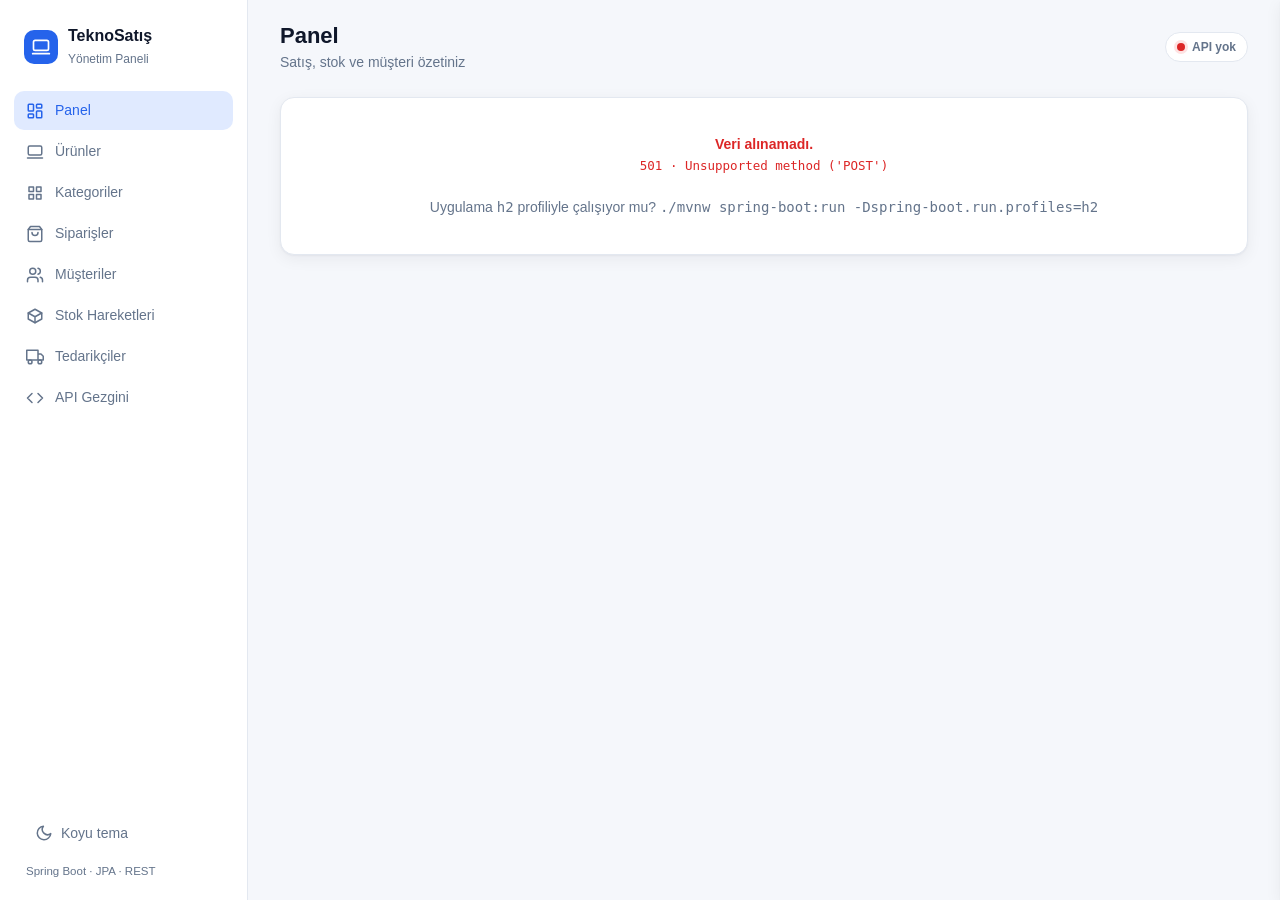
==== src/main/resources/static/index.html @ 3eceda0e "Add web dashboard and demo seed data for the H2 profile - Static single-page dashboard (src/main/res" ====
<!doctype html>
<html lang="tr">
<head>
  <meta charset="utf-8">
  <meta name="viewport" content="width=device-width, initial-scale=1">
  <title>TeknoSatış Yönetim Paneli</title>
  <link rel="icon" href="data:image/svg+xml,%3Csvg xmlns='http://www.w3.org/2000/svg' viewBox='0 0 24 24' fill='none' stroke='%232563eb' stroke-width='2' stroke-linecap='round' stroke-linejoin='round'%3E%3Crect x='3' y='4' width='18' height='12' rx='2'/%3E%3Cpath d='M2 20h20'/%3E%3C/svg%3E">
  <link rel="stylesheet" href="css/app.css">
</head>
<body>
  <div class="layout">
    <aside class="sidebar" id="sidebar">
      <div class="brand">
        <svg viewBox="0 0 24 24" aria-hidden="true"><rect x="3" y="4" width="18" height="12" rx="2"/><path d="M2 20h20"/></svg>
        <div>
          <strong>TeknoSatış</strong>
          <span>Yönetim Paneli</span>
        </div>
      </div>
      <nav id="nav">
        <a href="#/panel" data-route="panel"><svg viewBox="0 0 24 24"><rect x="3" y="3" width="7" height="9" rx="1"/><rect x="14" y="3" width="7" height="5" rx="1"/><rect x="14" y="12" width="7" height="9" rx="1"/><rect x="3" y="16" width="7" height="5" rx="1"/></svg>Panel</a>
        <a href="#/urunler" data-route="urunler"><svg viewBox="0 0 24 24"><rect x="3" y="4" width="18" height="12" rx="2"/><path d="M2 20h20"/></svg>Ürünler</a>
        <a href="#/kategoriler" data-route="kategoriler"><svg viewBox="0 0 24 24"><path d="M4 4h6v6H4zM14 4h6v6h-6zM4 14h6v6H4zM14 14h6v6h-6z"/></svg>Kategoriler</a>
        <a href="#/siparisler" data-route="siparisler"><svg viewBox="0 0 24 24"><path d="M6 2 3 6v14a2 2 0 0 0 2 2h14a2 2 0 0 0 2-2V6l-3-4z"/><path d="M3 6h18M16 10a4 4 0 0 1-8 0"/></svg>Siparişler</a>
        <a href="#/musteriler" data-route="musteriler"><svg viewBox="0 0 24 24"><circle cx="9" cy="7" r="4"/><path d="M2 21v-2a4 4 0 0 1 4-4h6a4 4 0 0 1 4 4v2M16 3.1a4 4 0 0 1 0 7.8M22 21v-2a4 4 0 0 0-3-3.9"/></svg>Müşteriler</a>
        <a href="#/stok" data-route="stok"><svg viewBox="0 0 24 24"><path d="M21 8 12 3 3 8v8l9 5 9-5z"/><path d="m3 8 9 5 9-5M12 13v8"/></svg>Stok Hareketleri</a>
        <a href="#/tedarikciler" data-route="tedarikciler"><svg viewBox="0 0 24 24"><path d="M1 3h15v13H1zM16 8h4l3 3v5h-7z"/><circle cx="5.5" cy="18.5" r="2.5"/><circle cx="18.5" cy="18.5" r="2.5"/></svg>Tedarikçiler</a>
        <a href="#/api" data-route="api"><svg viewBox="0 0 24 24"><path d="m16 18 6-6-6-6M8 6l-6 6 6 6"/></svg>API Gezgini</a>
      </nav>
      <div class="sidebar-foot">
        <button class="ghost" id="themeToggle" type="button" aria-label="Tema değiştir">
          <svg viewBox="0 0 24 24"><path d="M21 12.8A9 9 0 1 1 11.2 3a7 7 0 0 0 9.8 9.8z"/></svg>
          <span>Koyu tema</span>
        </button>
        <small>Spring Boot · JPA · REST</small>
      </div>
    </aside>

    <div class="main">
      <header class="topbar">
        <button class="ghost icon menu-btn" id="menuBtn" type="button" aria-label="Menüyü aç">
          <svg viewBox="0 0 24 24"><path d="M3 6h18M3 12h18M3 18h18"/></svg>
        </button>
        <div>
          <h1 id="pageTitle">Panel</h1>
          <p id="pageSubtitle" class="muted"></p>
        </div>
        <span class="status" id="apiStatus"><span class="dot"></span>API</span>
      </header>
      <main id="view" class="view" aria-live="polite"></main>
    </div>
  </div>

  <div class="drawer-backdrop" id="drawerBackdrop" hidden></div>
  <aside class="drawer" id="drawer" aria-hidden="true">
    <div class="drawer-head">
      <h2 id="drawerTitle"></h2>
      <button class="ghost icon" id="drawerClose" type="button" aria-label="Kapat">
        <svg viewBox="0 0 24 24"><path d="M18 6 6 18M6 6l12 12"/></svg>
      </button>
    </div>
    <div class="drawer-body" id="drawerBody"></div>
  </aside>

  <script src="js/app.js"></script>
</body>
</html>
---- src/main/resources/static/css/app.css ----
:root {
  --bg: #f5f7fb;
  --surface: #ffffff;
  --surface-2: #f0f3f9;
  --border: #e3e8f0;
  --text: #0f172a;
  --muted: #64748b;
  --primary: #2563eb;
  --primary-soft: #e0eaff;
  --success: #16a34a;
  --success-soft: #dcfce7;
  --warning: #b45309;
  --warning-soft: #fef3c7;
  --danger: #dc2626;
  --danger-soft: #fee2e2;
  --shadow: 0 1px 2px rgba(15, 23, 42, .04), 0 4px 16px rgba(15, 23, 42, .06);
  --radius: 14px;
  color-scheme: light;
}

:root[data-theme="dark"] {
  --bg: #0b1120;
  --surface: #111a2e;
  --surface-2: #17223a;
  --border: #233150;
  --text: #e5ecf6;
  --muted: #8a9bb8;
  --primary: #60a5fa;
  --primary-soft: #1b2b4d;
  --success: #4ade80;
  --success-soft: #12301f;
  --warning: #fbbf24;
  --warning-soft: #3a2a0b;
  --danger: #f87171;
  --danger-soft: #3b1515;
  --shadow: 0 1px 2px rgba(0, 0, 0, .3), 0 6px 20px rgba(0, 0, 0, .25);
  color-scheme: dark;
}

* { box-sizing: border-box; }

body {
  margin: 0;
  font-family: "Inter", -apple-system, "Segoe UI", Roboto, "Helvetica Neue", Arial, sans-serif;
  background: var(--bg);
  color: var(--text);
  font-size: 14px;
  line-height: 1.5;
  -webkit-font-smoothing: antialiased;
}

svg { width: 18px; height: 18px; fill: none; stroke: currentColor; stroke-width: 2; stroke-linecap: round; stroke-linejoin: round; flex-shrink: 0; }
a { color: var(--primary); text-decoration: none; }
h1, h2, h3 { margin: 0; line-height: 1.25; }
.muted { color: var(--muted); }
.mono { font-family: "SF Mono", Menlo, Consolas, monospace; font-size: 12.5px; }
.num { font-variant-numeric: tabular-nums; }
.right { text-align: right; }

/* ---------- Layout ---------- */
.layout { display: grid; grid-template-columns: 248px 1fr; min-height: 100vh; }

.sidebar {
  position: sticky; top: 0; height: 100vh;
  display: flex; flex-direction: column;
  background: var(--surface); border-right: 1px solid var(--border);
  padding: 20px 14px;
}
.brand { display: flex; align-items: center; gap: 10px; padding: 4px 10px 22px; }
.brand svg { width: 34px; height: 34px; padding: 7px; border-radius: 10px; background: var(--primary); color: #fff; stroke: #fff; }
.brand strong { display: block; font-size: 16px; }
.brand span { font-size: 12px; color: var(--muted); }

nav { display: flex; flex-direction: column; gap: 2px; }
nav a {
  display: flex; align-items: center; gap: 11px;
  padding: 9px 12px; border-radius: 10px;
  color: var(--muted); font-weight: 500;
  transition: background .15s, color .15s;
}
nav a:hover { background: var(--surface-2); color: var(--text); }
nav a.active { background: var(--primary-soft); color: var(--primary); }

.sidebar-foot { margin-top: auto; display: flex; flex-direction: column; gap: 10px; padding: 0 6px; }
.sidebar-foot small { color: var(--muted); padding: 0 6px; font-size: 11.5px; }

.main { min-width: 0; display: flex; flex-direction: column; }
.topbar {
  display: flex; align-items: center; gap: 14px;
  padding: 22px 32px 6px;
}
.topbar h1 { font-size: 22px; }
.topbar p { margin: 2px 0 0; }
.menu-btn { display: none; }
.status {
  margin-left: auto; display: inline-flex; align-items: center; gap: 7px;
  padding: 5px 11px; border-radius: 999px; font-size: 12px; font-weight: 600;
  background: var(--surface); border: 1px solid var(--border); color: var(--muted);
  white-space: nowrap; flex-shrink: 0;
}
.status .dot { width: 8px; height: 8px; border-radius: 50%; background: var(--muted); }
.status.ok .dot { background: var(--success); box-shadow: 0 0 0 3px var(--success-soft); }
.status.err .dot { background: var(--danger); box-shadow: 0 0 0 3px var(--danger-soft); }

.view { padding: 18px 32px 40px; display: flex; flex-direction: column; gap: 18px; }

/* ---------- Components ---------- */
.card {
  background: var(--surface); border: 1px solid var(--border);
  border-radius: var(--radius); box-shadow: var(--shadow);
}
.card-head { display: flex; align-items: center; justify-content: space-between; gap: 12px; padding: 16px 18px 0; }
.card-head h2 { font-size: 15px; }
.card-body { padding: 16px 18px 18px; }

.grid { display: grid; gap: 18px; }
.grid.kpis { grid-template-columns: repeat(4, minmax(0, 1fr)); }
.grid.two { grid-template-columns: 3fr 2fr; }
.grid.cards { grid-template-columns: repeat(auto-fill, minmax(240px, 1fr)); }

.kpi { padding: 18px; display: flex; flex-direction: column; gap: 8px; }
.kpi-top { display: flex; align-items: center; justify-content: space-between; color: var(--muted); font-weight: 500; }
.kpi-top svg { width: 34px; height: 34px; padding: 8px; border-radius: 10px; background: var(--primary-soft); color: var(--primary); }
.kpi strong { font-size: 24px; letter-spacing: -.02em; }
.kpi small { color: var(--muted); }

button, .btn {
  font: inherit; cursor: pointer; border: 1px solid var(--border);
  background: var(--surface); color: var(--text);
  padding: 8px 14px; border-radius: 10px; font-weight: 500;
  display: inline-flex; align-items: center; gap: 8px;
  transition: background .15s, border-color .15s;
}
button:hover { background: var(--surface-2); }
button.primary { background: var(--primary); border-color: var(--primary); color: #fff; }
button.primary:hover { filter: brightness(1.08); }
:root[data-theme="dark"] button.primary,
:root[data-theme="dark"] .brand svg { color: #0b1120; stroke: #0b1120; }
button.ghost { border-color: transparent; background: transparent; color: var(--muted); }
button.ghost:hover { background: var(--surface-2); color: var(--text); }
button.icon { padding: 7px; }
button:disabled { opacity: .45; cursor: not-allowed; }

input, select, textarea {
  font: inherit; color: var(--text); background: var(--surface);
  border: 1px solid var(--border); border-radius: 10px; padding: 8px 12px;
  min-width: 0;
}
input:focus, select:focus, textarea:focus { outline: 2px solid var(--primary-soft); border-color: var(--primary); }
textarea { width: 100%; min-height: 150px; resize: vertical; font-family: "SF Mono", Menlo, Consolas, monospace; font-size: 12.5px; }

.toolbar { display: flex; flex-wrap: wrap; gap: 10px; align-items: end; }
.field { display: flex; flex-direction: column; gap: 5px; }
.field label { font-size: 12px; font-weight: 600; color: var(--muted); }
.field.grow { flex: 1 1 220px; }
.field input[type="number"] { width: 130px; }

.search { position: relative; }
.search svg { position: absolute; left: 11px; top: 50%; transform: translateY(-50%); color: var(--muted); width: 16px; height: 16px; }
.search input { padding-left: 34px; width: 100%; }

/* ---------- Tables ---------- */
.table-wrap { overflow-x: auto; }
table { width: 100%; border-collapse: collapse; }
th {
  text-align: left; font-size: 12px; font-weight: 600; color: var(--muted);
  text-transform: uppercase; letter-spacing: .04em;
  padding: 10px 18px; border-bottom: 1px solid var(--border); white-space: nowrap;
}
th.sortable { cursor: pointer; user-select: none; }
th.sortable:hover { color: var(--text); }
th .arrow { opacity: .8; margin-left: 4px; }
td { padding: 12px 18px; border-bottom: 1px solid var(--border); vertical-align: middle; }
tr:last-child td { border-bottom: 0; }
tbody tr.clickable { cursor: pointer; }
tbody tr:hover td { background: var(--surface-2); }
.cell-title { font-weight: 600; }
.cell-sub { color: var(--muted); font-size: 12.5px; }

.badge {
  display: inline-flex; align-items: center; gap: 5px;
  padding: 2px 9px; border-radius: 999px; font-size: 12px; font-weight: 600;
  background: var(--surface-2); color: var(--muted); white-space: nowrap;
}
.badge.blue { background: var(--primary-soft); color: var(--primary); }
.badge.green { background: var(--success-soft); color: var(--success); }
.badge.amber { background: var(--warning-soft); color: var(--warning); }
.badge.red { background: var(--danger-soft); color: var(--danger); }

.avatar {
  width: 34px; height: 34px; border-radius: 50%;
  display: inline-grid; place-items: center; font-weight: 700; font-size: 13px;
  background: var(--primary-soft); color: var(--primary); flex-shrink: 0;
}
.person { display: flex; align-items: center; gap: 10px; }

.pager { display: flex; align-items: center; justify-content: space-between; gap: 10px; padding: 12px 18px; border-top: 1px solid var(--border); }
.pager div { display: flex; gap: 8px; }

/* ---------- Bars / lists ---------- */
.bars { display: flex; flex-direction: column; gap: 14px; }
.bar-row { display: grid; grid-template-columns: 130px 1fr auto; align-items: center; gap: 12px; }
.bar-row span:first-child { font-weight: 500; white-space: nowrap; overflow: hidden; text-overflow: ellipsis; }
.bar-track { height: 10px; border-radius: 999px; background: var(--surface-2); overflow: hidden; }
.bar-fill { height: 100%; border-radius: 999px; background: var(--primary); transition: width .6s ease; }

.list { display: flex; flex-direction: column; }
.list-item { display: flex; align-items: center; gap: 12px; padding: 11px 0; border-bottom: 1px solid var(--border); }
.list-item:last-child { border-bottom: 0; }
.list-item .grow { flex: 1; min-width: 0; }

.cat-card { padding: 18px; display: flex; flex-direction: column; gap: 12px; }
.cat-card .top { display: flex; justify-content: space-between; align-items: start; gap: 10px; }
.cat-card h3 { font-size: 16px; }
.cat-stats { display: flex; gap: 18px; }
.cat-stats div { display: flex; flex-direction: column; }
.cat-stats strong { font-size: 18px; }
.cat-stats small { color: var(--muted); font-size: 12px; }

.code-block {
  margin: 0; padding: 12px 14px; border-radius: 10px;
  background: var(--surface-2); border: 1px solid var(--border);
  font-family: "SF Mono", Menlo, Consolas, monospace; font-size: 12px;
  white-space: pre-wrap; word-break: break-word; max-height: 420px; overflow: auto;
}
details summary { cursor: pointer; color: var(--muted); font-weight: 500; }
details[open] summary { margin-bottom: 10px; }

.empty, .loading, .error-box { padding: 36px 18px; text-align: center; color: var(--muted); }
.error-box { color: var(--danger); }
.skeleton { height: 14px; border-radius: 6px; background: linear-gradient(90deg, var(--surface-2), var(--border), var(--surface-2)); background-size: 200% 100%; animation: shimmer 1.2s infinite; }
@keyframes shimmer { to { background-position: -200% 0; } }

/* ---------- Drawer ---------- */
.drawer-backdrop { position: fixed; inset: 0; background: rgba(15, 23, 42, .45); z-index: 40; }
.drawer {
  position: fixed; top: 0; right: 0; height: 100vh; width: min(460px, 100vw);
  background: var(--surface); border-left: 1px solid var(--border); box-shadow: var(--shadow);
  transform: translateX(100%); transition: transform .25s ease; z-index: 50;
  display: flex; flex-direction: column;
}
.drawer.open { transform: none; }
.drawer-head { display: flex; align-items: center; justify-content: space-between; padding: 18px 20px; border-bottom: 1px solid var(--border); }
.drawer-head h2 { font-size: 17px; }
.drawer-body { padding: 18px 20px; overflow-y: auto; display: flex; flex-direction: column; gap: 18px; }
.kv { display: grid; grid-template-columns: 120px 1fr; gap: 8px 12px; }
.kv dt { color: var(--muted); }
.kv dd { margin: 0; font-weight: 500; }
.section-title { font-size: 12px; font-weight: 700; text-transform: uppercase; letter-spacing: .05em; color: var(--muted); margin-bottom: 8px; }
.total-row { display: flex; justify-content: space-between; padding-top: 12px; border-top: 1px dashed var(--border); font-weight: 700; font-size: 15px; }

/* ---------- Responsive ---------- */
@media (max-width: 1100px) {
  .grid.kpis { grid-template-columns: repeat(2, minmax(0, 1fr)); }
  .grid.two { grid-template-columns: 1fr; }
}
@media (max-width: 820px) {
  .layout { grid-template-columns: 1fr; }
  .sidebar {
    position: fixed; z-index: 30; width: 260px; left: 0; top: 0;
    transform: translateX(-100%); transition: transform .25s ease; box-shadow: var(--shadow);
  }
  .sidebar.open { transform: none; }
  .menu-btn { display: inline-flex; }
  .topbar { padding: 16px 16px 4px; }
  .view { padding: 14px 16px 32px; }
  th, td { padding: 10px 12px; }
  .bar-row { grid-template-columns: 96px 1fr auto; }
  .field input[type="number"] { width: 100%; }
  .toolbar .field { flex: 1 1 140px; }
}
@media (max-width: 520px) {
  .grid.kpis { grid-template-columns: 1fr; }
  .hide-sm { display: none; }
}
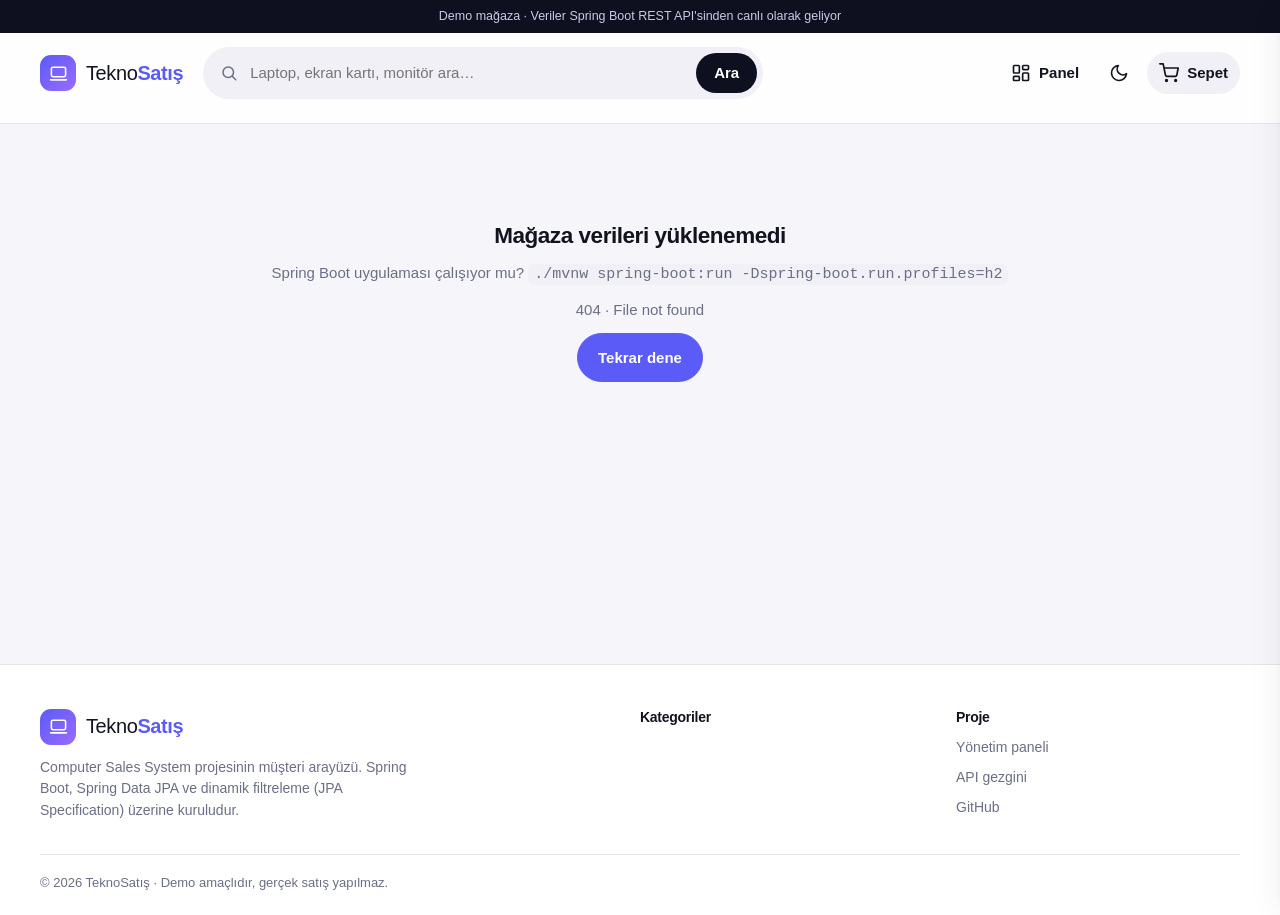
==== commit b3e2b01f: "Add customer storefront and move admin dashboard to /panel.html - Storefront at / : hero with featur" ====
--- a/src/main/resources/static/index.html
+++ b/src/main/resources/static/index.html
@@ -3,65 +3,90 @@
 <head>
   <meta charset="utf-8">
   <meta name="viewport" content="width=device-width, initial-scale=1">
-  <title>TeknoSatış Yönetim Paneli</title>
-  <link rel="icon" href="data:image/svg+xml,%3Csvg xmlns='http://www.w3.org/2000/svg' viewBox='0 0 24 24' fill='none' stroke='%232563eb' stroke-width='2' stroke-linecap='round' stroke-linejoin='round'%3E%3Crect x='3' y='4' width='18' height='12' rx='2'/%3E%3Cpath d='M2 20h20'/%3E%3C/svg%3E">
-  <link rel="stylesheet" href="css/app.css">
+  <title>TeknoSatış · Bilgisayar ve Donanım Mağazası</title>
+  <meta name="description" content="Laptop, masaüstü, monitör ve bileşenlerde güncel modeller.">
+  <link rel="icon" href="data:image/svg+xml,%3Csvg xmlns='http://www.w3.org/2000/svg' viewBox='0 0 24 24' fill='none' stroke='%235b5bf7' stroke-width='2' stroke-linecap='round' stroke-linejoin='round'%3E%3Crect x='3' y='4' width='18' height='12' rx='2'/%3E%3Cpath d='M2 20h20'/%3E%3C/svg%3E">
+  <link rel="stylesheet" href="css/store.css">
 </head>
 <body>
-  <div class="layout">
-    <aside class="sidebar" id="sidebar">
-      <div class="brand">
-        <svg viewBox="0 0 24 24" aria-hidden="true"><rect x="3" y="4" width="18" height="12" rx="2"/><path d="M2 20h20"/></svg>
-        <div>
-          <strong>TeknoSatış</strong>
-          <span>Yönetim Paneli</span>
-        </div>
-      </div>
-      <nav id="nav">
-        <a href="#/panel" data-route="panel"><svg viewBox="0 0 24 24"><rect x="3" y="3" width="7" height="9" rx="1"/><rect x="14" y="3" width="7" height="5" rx="1"/><rect x="14" y="12" width="7" height="9" rx="1"/><rect x="3" y="16" width="7" height="5" rx="1"/></svg>Panel</a>
-        <a href="#/urunler" data-route="urunler"><svg viewBox="0 0 24 24"><rect x="3" y="4" width="18" height="12" rx="2"/><path d="M2 20h20"/></svg>Ürünler</a>
-        <a href="#/kategoriler" data-route="kategoriler"><svg viewBox="0 0 24 24"><path d="M4 4h6v6H4zM14 4h6v6h-6zM4 14h6v6H4zM14 14h6v6h-6z"/></svg>Kategoriler</a>
-        <a href="#/siparisler" data-route="siparisler"><svg viewBox="0 0 24 24"><path d="M6 2 3 6v14a2 2 0 0 0 2 2h14a2 2 0 0 0 2-2V6l-3-4z"/><path d="M3 6h18M16 10a4 4 0 0 1-8 0"/></svg>Siparişler</a>
-        <a href="#/musteriler" data-route="musteriler"><svg viewBox="0 0 24 24"><circle cx="9" cy="7" r="4"/><path d="M2 21v-2a4 4 0 0 1 4-4h6a4 4 0 0 1 4 4v2M16 3.1a4 4 0 0 1 0 7.8M22 21v-2a4 4 0 0 0-3-3.9"/></svg>Müşteriler</a>
-        <a href="#/stok" data-route="stok"><svg viewBox="0 0 24 24"><path d="M21 8 12 3 3 8v8l9 5 9-5z"/><path d="m3 8 9 5 9-5M12 13v8"/></svg>Stok Hareketleri</a>
-        <a href="#/tedarikciler" data-route="tedarikciler"><svg viewBox="0 0 24 24"><path d="M1 3h15v13H1zM16 8h4l3 3v5h-7z"/><circle cx="5.5" cy="18.5" r="2.5"/><circle cx="18.5" cy="18.5" r="2.5"/></svg>Tedarikçiler</a>
-        <a href="#/api" data-route="api"><svg viewBox="0 0 24 24"><path d="m16 18 6-6-6-6M8 6l-6 6 6 6"/></svg>API Gezgini</a>
-      </nav>
-      <div class="sidebar-foot">
-        <button class="ghost" id="themeToggle" type="button" aria-label="Tema değiştir">
-          <svg viewBox="0 0 24 24"><path d="M21 12.8A9 9 0 1 1 11.2 3a7 7 0 0 0 9.8 9.8z"/></svg>
-          <span>Koyu tema</span>
-        </button>
-        <small>Spring Boot · JPA · REST</small>
-      </div>
-    </aside>
-
-    <div class="main">
-      <header class="topbar">
-        <button class="ghost icon menu-btn" id="menuBtn" type="button" aria-label="Menüyü aç">
-          <svg viewBox="0 0 24 24"><path d="M3 6h18M3 12h18M3 18h18"/></svg>
-        </button>
-        <div>
-          <h1 id="pageTitle">Panel</h1>
-          <p id="pageSubtitle" class="muted"></p>
-        </div>
-        <span class="status" id="apiStatus"><span class="dot"></span>API</span>
-      </header>
-      <main id="view" class="view" aria-live="polite"></main>
-    </div>
+  <div class="announce">
+    <span>Demo mağaza · Veriler Spring Boot REST API'sinden canlı olarak geliyor</span>
   </div>
 
-  <div class="drawer-backdrop" id="drawerBackdrop" hidden></div>
-  <aside class="drawer" id="drawer" aria-hidden="true">
-    <div class="drawer-head">
-      <h2 id="drawerTitle"></h2>
-      <button class="ghost icon" id="drawerClose" type="button" aria-label="Kapat">
+  <header class="header">
+    <div class="container header-row">
+      <a href="#/" class="logo" aria-label="TeknoSatış ana sayfa">
+        <span class="logo-mark"><svg viewBox="0 0 24 24"><rect x="3" y="4" width="18" height="12" rx="2"/><path d="M2 20h20"/></svg></span>
+        <span>Tekno<b>Satış</b></span>
+      </a>
+
+      <form class="search" id="searchForm" role="search">
+        <svg viewBox="0 0 24 24"><circle cx="11" cy="11" r="7"/><path d="m21 21-4.3-4.3"/></svg>
+        <input id="searchInput" type="search" placeholder="Laptop, ekran kartı, monitör ara…" aria-label="Ürün ara">
+        <button type="submit">Ara</button>
+      </form>
+
+      <nav class="header-actions">
+        <a href="/panel.html" class="icon-link hide-sm" title="Yönetim paneli">
+          <svg viewBox="0 0 24 24"><rect x="3" y="3" width="7" height="9" rx="1"/><rect x="14" y="3" width="7" height="5" rx="1"/><rect x="14" y="12" width="7" height="9" rx="1"/><rect x="3" y="16" width="7" height="5" rx="1"/></svg>
+          <span>Panel</span>
+        </a>
+        <button class="icon-link" id="themeToggle" type="button" title="Tema değiştir" aria-label="Tema değiştir">
+          <svg viewBox="0 0 24 24"><path d="M21 12.8A9 9 0 1 1 11.2 3a7 7 0 0 0 9.8 9.8z"/></svg>
+        </button>
+        <button class="icon-link cart-btn" id="cartBtn" type="button" aria-label="Sepet">
+          <svg viewBox="0 0 24 24"><circle cx="9" cy="21" r="1"/><circle cx="20" cy="21" r="1"/><path d="M1 1h4l2.7 13.4a2 2 0 0 0 2 1.6h9.7a2 2 0 0 0 2-1.6L23 6H6"/></svg>
+          <span class="hide-sm">Sepet</span>
+          <span class="cart-count" id="cartCount" hidden>0</span>
+        </button>
+      </nav>
+    </div>
+    <div class="container">
+      <nav class="cat-nav" id="catNav" aria-label="Kategoriler"></nav>
+    </div>
+  </header>
+
+  <main id="app" class="app" aria-live="polite"></main>
+
+  <footer class="footer">
+    <div class="container footer-grid">
+      <div>
+        <a href="#/" class="logo">
+          <span class="logo-mark"><svg viewBox="0 0 24 24"><rect x="3" y="4" width="18" height="12" rx="2"/><path d="M2 20h20"/></svg></span>
+          <span>Tekno<b>Satış</b></span>
+        </a>
+        <p class="muted">Computer Sales System projesinin müşteri arayüzü. Spring Boot, Spring Data JPA ve dinamik filtreleme (JPA Specification) üzerine kuruludur.</p>
+      </div>
+      <div>
+        <h4>Kategoriler</h4>
+        <ul id="footerCats"></ul>
+      </div>
+      <div>
+        <h4>Proje</h4>
+        <ul>
+          <li><a href="/panel.html">Yönetim paneli</a></li>
+          <li><a href="/panel.html#/api">API gezgini</a></li>
+          <li><a href="https://github.com/yakupceri/computer-sales-system-spring-boot" target="_blank" rel="noopener">GitHub</a></li>
+        </ul>
+      </div>
+    </div>
+    <div class="container footer-bottom muted">© 2026 TeknoSatış · Demo amaçlıdır, gerçek satış yapılmaz.</div>
+  </footer>
+
+  <div class="overlay" id="overlay" hidden></div>
+  <aside class="cart-drawer" id="cartDrawer" aria-hidden="true" aria-label="Sepet">
+    <div class="cart-head">
+      <h2>Sepetim</h2>
+      <button class="icon-link" id="cartClose" type="button" aria-label="Kapat">
         <svg viewBox="0 0 24 24"><path d="M18 6 6 18M6 6l12 12"/></svg>
       </button>
     </div>
-    <div class="drawer-body" id="drawerBody"></div>
+    <div class="cart-body" id="cartBody"></div>
+    <div class="cart-foot" id="cartFoot"></div>
   </aside>
 
-  <script src="js/app.js"></script>
+  <div class="toast" id="toast" role="status" hidden></div>
+
+  <script src="js/store.js"></script>
 </body>
 </html>
--- a/src/main/resources/static/css/store.css
+++ b/src/main/resources/static/css/store.css
@@ -0,0 +1,356 @@
+/* TeknoSatış · müşteri mağazası */
+:root {
+  --bg: #f6f6fa;
+  --surface: #ffffff;
+  --surface-2: #f0f0f6;
+  --border: #e6e6ef;
+  --text: #11131f;
+  --muted: #6b6f85;
+  --ink: #0e1020;
+  --accent: #5b5bf7;
+  --accent-ink: #ffffff;
+  --accent-soft: #ececff;
+  --hot: #ff6b3d;
+  --ok: #12a150;
+  --ok-soft: #e3f7ec;
+  --warn: #c2710c;
+  --warn-soft: #fff1dc;
+  --bad: #d92d3a;
+  --bad-soft: #fde7e9;
+  --shadow-sm: 0 1px 2px rgba(17, 19, 31, .05);
+  --shadow: 0 2px 6px rgba(17, 19, 31, .04), 0 12px 32px rgba(17, 19, 31, .07);
+  --radius: 18px;
+  color-scheme: light;
+}
+:root[data-theme="dark"] {
+  --bg: #0a0b14;
+  --surface: #131525;
+  --surface-2: #1b1e33;
+  --border: #262a45;
+  --text: #ecedf7;
+  --muted: #9195b3;
+  --ink: #05060d;
+  --accent: #7c7cff;
+  --accent-ink: #0a0b14;
+  --accent-soft: #23244a;
+  --ok: #46d483;
+  --ok-soft: #10301f;
+  --warn: #f5b04a;
+  --warn-soft: #36270d;
+  --bad: #ff6b76;
+  --bad-soft: #3a141a;
+  --shadow-sm: 0 1px 2px rgba(0, 0, 0, .4);
+  --shadow: 0 2px 6px rgba(0, 0, 0, .3), 0 12px 32px rgba(0, 0, 0, .35);
+  color-scheme: dark;
+}
+
+* { box-sizing: border-box; }
+[hidden] { display: none !important; }
+html { scroll-behavior: smooth; }
+body {
+  margin: 0; background: var(--bg); color: var(--text);
+  font-family: "Inter", -apple-system, "Segoe UI", Roboto, "Helvetica Neue", Arial, sans-serif;
+  font-size: 15px; line-height: 1.55; -webkit-font-smoothing: antialiased;
+}
+svg { width: 20px; height: 20px; fill: none; stroke: currentColor; stroke-width: 2; stroke-linecap: round; stroke-linejoin: round; flex-shrink: 0; }
+a { color: inherit; text-decoration: none; }
+h1, h2, h3, h4 { margin: 0; line-height: 1.2; letter-spacing: -.02em; }
+p { margin: 0; }
+.muted { color: var(--muted); }
+.num { font-variant-numeric: tabular-nums; }
+.container { width: min(1200px, 100% - 32px); margin-inline: auto; }
+
+button { font: inherit; color: inherit; cursor: pointer; }
+.btn {
+  display: inline-flex; align-items: center; justify-content: center; gap: 8px;
+  padding: 12px 20px; border-radius: 999px; border: 1px solid var(--border);
+  background: var(--surface); font-weight: 600; transition: transform .15s, background .15s, box-shadow .15s;
+}
+.btn:hover { transform: translateY(-1px); box-shadow: var(--shadow-sm); }
+.btn:active { transform: none; }
+.btn.primary { background: var(--accent); border-color: var(--accent); color: var(--accent-ink); }
+.btn.primary:hover { box-shadow: 0 8px 24px color-mix(in srgb, var(--accent) 35%, transparent); }
+.btn.light { background: #fff; border-color: #fff; color: #0e1020; }
+.btn.ghost-light { background: transparent; border-color: rgba(255, 255, 255, .25); color: #fff; }
+.btn.block { width: 100%; }
+.btn:disabled { opacity: .5; cursor: not-allowed; transform: none; box-shadow: none; }
+
+/* ---------- Header ---------- */
+.announce { background: var(--ink); color: #c9cbe6; font-size: 12.5px; text-align: center; padding: 7px 16px; }
+.header { position: sticky; top: 0; z-index: 20; background: color-mix(in srgb, var(--surface) 88%, transparent); backdrop-filter: saturate(1.4) blur(14px); border-bottom: 1px solid var(--border); }
+.header-row { display: flex; align-items: center; gap: 20px; padding: 14px 0; }
+.logo { display: inline-flex; align-items: center; gap: 10px; font-size: 20px; font-weight: 500; letter-spacing: -.02em; }
+.logo b { font-weight: 800; color: var(--accent); }
+.logo-mark { width: 36px; height: 36px; border-radius: 11px; display: grid; place-items: center; background: linear-gradient(135deg, var(--accent), #9b6bff); color: #fff; }
+.logo-mark svg { width: 19px; height: 19px; }
+
+.search { flex: 1; display: flex; align-items: center; gap: 10px; padding: 5px 5px 5px 16px; border-radius: 999px; background: var(--surface-2); border: 1px solid transparent; transition: border-color .15s, background .15s; max-width: 560px; }
+.search:focus-within { border-color: var(--accent); background: var(--surface); }
+.search svg { color: var(--muted); width: 18px; height: 18px; }
+.search input { flex: 1; min-width: 0; border: 0; background: transparent; font: inherit; color: var(--text); outline: none; }
+.search button { border: 0; background: var(--ink); color: #fff; padding: 8px 18px; border-radius: 999px; font-weight: 600; }
+:root[data-theme="dark"] .search button { background: var(--accent); color: var(--accent-ink); }
+
+.header-actions { display: flex; align-items: center; gap: 6px; margin-left: auto; }
+.icon-link { display: inline-flex; align-items: center; gap: 8px; padding: 9px 12px; border-radius: 999px; border: 0; background: transparent; font-weight: 600; color: var(--text); position: relative; }
+.icon-link:hover { background: var(--surface-2); }
+.cart-btn { background: var(--surface-2); }
+.cart-count { position: absolute; top: -5px; right: -5px; border: 2px solid var(--surface); min-width: 19px; height: 19px; padding: 0 5px; border-radius: 999px; background: var(--hot); color: #fff; font-size: 11px; font-weight: 700; display: grid; place-items: center; }
+.cart-count.bump { animation: bump .35s ease; }
+@keyframes bump { 50% { transform: scale(1.35); } }
+
+.cat-nav { display: flex; gap: 4px; overflow-x: auto; padding: 0 0 10px; scrollbar-width: none; }
+.cat-nav::-webkit-scrollbar { display: none; }
+.cat-nav a { white-space: nowrap; padding: 6px 14px; border-radius: 999px; color: var(--muted); font-weight: 500; font-size: 14px; }
+.cat-nav a:hover { color: var(--text); background: var(--surface-2); }
+.cat-nav a.active { color: var(--accent); background: var(--accent-soft); }
+
+/* ---------- Layout ---------- */
+.app { min-height: 60vh; padding: 28px 0 64px; }
+.section { margin-top: 56px; }
+.section-head { display: flex; align-items: end; justify-content: space-between; gap: 16px; margin-bottom: 20px; }
+.section-head h2 { font-size: 26px; }
+.section-head a { color: var(--accent); font-weight: 600; white-space: nowrap; }
+.eyebrow { font-size: 12px; font-weight: 700; letter-spacing: .12em; text-transform: uppercase; color: var(--accent); }
+
+/* ---------- Hero ---------- */
+.hero {
+  position: relative; overflow: hidden; border-radius: 28px; color: #fff;
+  background: radial-gradient(900px 400px at 85% 20%, rgba(124, 124, 255, .55), transparent 60%),
+              radial-gradient(600px 320px at 10% 110%, rgba(255, 107, 61, .35), transparent 60%),
+              var(--ink);
+  display: grid; grid-template-columns: 1.1fr 1fr; align-items: center; gap: 24px;
+  padding: 56px 56px;
+}
+.hero::after { content: ""; position: absolute; inset: 0; background-image: radial-gradient(rgba(255, 255, 255, .07) 1px, transparent 1px); background-size: 22px 22px; mask-image: linear-gradient(90deg, transparent, #000); pointer-events: none; }
+.hero-copy { position: relative; z-index: 1; display: flex; flex-direction: column; gap: 18px; }
+.hero .eyebrow { color: #b9b9ff; }
+.hero h1 { font-size: clamp(34px, 4.6vw, 56px); letter-spacing: -.035em; }
+.hero h1 span { background: linear-gradient(90deg, #a5a5ff, #ff9b73); -webkit-background-clip: text; background-clip: text; color: transparent; }
+.hero p { color: #c9cbe6; font-size: 17px; max-width: 460px; }
+.hero-cta { display: flex; flex-wrap: wrap; gap: 12px; margin-top: 6px; }
+.hero-stats { display: flex; gap: 28px; margin-top: 10px; }
+.hero-stats strong { display: block; font-size: 22px; }
+.hero-stats span { color: #9a9dc0; font-size: 13px; }
+
+.hero-feature { position: relative; z-index: 1; justify-self: center; width: min(420px, 100%); }
+.hero-card {
+  background: rgba(255, 255, 255, .06); border: 1px solid rgba(255, 255, 255, .12); border-radius: 24px;
+  padding: 22px; backdrop-filter: blur(6px); display: flex; flex-direction: column; gap: 14px;
+  animation: float 6s ease-in-out infinite;
+}
+@keyframes float { 50% { transform: translateY(-8px); } }
+.hero-card .visual { border-radius: 18px; aspect-ratio: 4 / 3; }
+.hero-card .row { display: flex; align-items: center; justify-content: space-between; gap: 12px; }
+.hero-card h3 { font-size: 18px; }
+.hero-card .price { font-size: 22px; font-weight: 800; }
+.tag { display: inline-flex; align-items: center; gap: 6px; padding: 4px 10px; border-radius: 999px; font-size: 12px; font-weight: 700; }
+.tag.hot { background: var(--hot); color: #fff; }
+.tag.soft { background: rgba(255, 255, 255, .12); color: #fff; }
+
+/* ---------- Perks ---------- */
+.perks { display: grid; grid-template-columns: repeat(4, 1fr); gap: 14px; margin-top: 20px; }
+.perk { display: flex; align-items: center; gap: 12px; padding: 16px 18px; background: var(--surface); border: 1px solid var(--border); border-radius: var(--radius); }
+.perk svg { width: 40px; height: 40px; padding: 10px; border-radius: 12px; background: var(--accent-soft); color: var(--accent); }
+.perk strong { display: block; font-size: 14px; }
+.perk span { font-size: 13px; color: var(--muted); }
+
+/* ---------- Category tiles ---------- */
+.cat-grid { display: grid; grid-template-columns: repeat(6, 1fr); gap: 14px; }
+.cat-tile {
+  display: flex; flex-direction: column; gap: 14px; padding: 18px; border-radius: var(--radius);
+  background: var(--surface); border: 1px solid var(--border); transition: transform .2s, box-shadow .2s, border-color .2s;
+}
+.cat-tile:hover { transform: translateY(-3px); box-shadow: var(--shadow); border-color: transparent; }
+.cat-tile .visual { border-radius: 14px; aspect-ratio: 1; }
+.cat-tile strong { font-size: 15px; }
+.cat-tile span { font-size: 13px; color: var(--muted); }
+
+/* ---------- Product visuals (görsel yerine kategoriye göre çizim) ---------- */
+.visual {
+  --h: 245;
+  position: relative; overflow: hidden; display: grid; place-items: center;
+  background:
+    radial-gradient(120% 90% at 20% 0%, hsl(var(--h) 90% 82% / .9), transparent 60%),
+    radial-gradient(100% 80% at 100% 100%, hsl(calc(var(--h) + 40) 90% 75% / .8), transparent 55%),
+    hsl(var(--h) 60% 94%);
+  color: hsl(var(--h) 55% 32%);
+}
+:root[data-theme="dark"] .visual {
+  background:
+    radial-gradient(120% 90% at 20% 0%, hsl(var(--h) 70% 40% / .55), transparent 60%),
+    radial-gradient(100% 80% at 100% 100%, hsl(calc(var(--h) + 40) 70% 40% / .45), transparent 55%),
+    hsl(var(--h) 35% 16%);
+  color: hsl(var(--h) 90% 82%);
+}
+.visual svg { width: 46%; height: 46%; stroke-width: 1.3; filter: drop-shadow(0 10px 18px hsl(var(--h) 60% 30% / .25)); transition: transform .35s ease; }
+.visual::before { content: ""; position: absolute; width: 60%; aspect-ratio: 1; border-radius: 50%; background: hsl(0 0% 100% / .35); filter: blur(30px); }
+:root[data-theme="dark"] .visual::before { background: hsl(0 0% 100% / .06); }
+.visual .sku { position: absolute; left: 12px; bottom: 10px; font: 600 10.5px/1 "SF Mono", Menlo, monospace; letter-spacing: .04em; opacity: .55; }
+
+/* ---------- Product cards ---------- */
+.product-grid { display: grid; grid-template-columns: repeat(4, 1fr); gap: 18px; }
+.product-card {
+  display: flex; flex-direction: column; background: var(--surface); border: 1px solid var(--border);
+  border-radius: var(--radius); overflow: hidden; transition: transform .2s, box-shadow .2s, border-color .2s;
+}
+.product-card:hover { transform: translateY(-4px); box-shadow: var(--shadow); border-color: transparent; }
+.product-card:hover .visual svg { transform: scale(1.07) rotate(-2deg); }
+.product-card .visual { aspect-ratio: 4 / 3; }
+.product-card .badges { position: absolute; top: 12px; left: 12px; display: flex; gap: 6px; z-index: 1; }
+.product-info { padding: 14px 16px 16px; display: flex; flex-direction: column; gap: 6px; flex: 1; }
+.product-info .cat { font-size: 12px; font-weight: 600; color: var(--muted); text-transform: uppercase; letter-spacing: .06em; }
+.product-info h3 { font-size: 15.5px; font-weight: 650; letter-spacing: -.01em; display: -webkit-box; -webkit-line-clamp: 2; -webkit-box-orient: vertical; overflow: hidden; min-height: 2.5em; }
+.product-bottom { display: flex; align-items: center; justify-content: space-between; gap: 10px; margin-top: auto; padding-top: 8px; }
+.price { font-size: 19px; font-weight: 800; letter-spacing: -.02em; }
+.add-btn { width: 40px; height: 40px; border-radius: 12px; border: 0; background: var(--ink); color: #fff; display: grid; place-items: center; transition: transform .15s, background .15s; }
+.add-btn:hover { transform: scale(1.06); background: var(--accent); }
+.add-btn:disabled { background: var(--surface-2); color: var(--muted); cursor: not-allowed; transform: none; }
+:root[data-theme="dark"] .add-btn { background: var(--accent); color: var(--accent-ink); }
+:root[data-theme="dark"] .add-btn:disabled { background: var(--surface-2); color: var(--muted); }
+
+.stock { display: inline-flex; align-items: center; gap: 6px; font-size: 12.5px; font-weight: 600; }
+.stock::before { content: ""; width: 7px; height: 7px; border-radius: 50%; background: currentColor; }
+.stock.ok { color: var(--ok); }
+.stock.low { color: var(--warn); }
+.stock.out { color: var(--bad); }
+.pill { display: inline-flex; align-items: center; padding: 4px 10px; border-radius: 999px; font-size: 11.5px; font-weight: 700; background: var(--surface); color: var(--text); box-shadow: var(--shadow-sm); }
+.pill.hot { background: var(--hot); color: #fff; }
+.pill.out { background: var(--bad); color: #fff; }
+
+/* ---------- Promo band ---------- */
+.promo {
+  display: grid; grid-template-columns: 1fr auto; align-items: center; gap: 24px;
+  padding: 36px 40px; border-radius: 24px; color: #fff;
+  background: linear-gradient(120deg, #5b5bf7, #8a5cf6 55%, #ff6b3d);
+}
+.promo h2 { font-size: 28px; }
+.promo p { opacity: .9; margin-top: 6px; }
+
+/* ---------- Listing ---------- */
+.crumbs { display: flex; align-items: center; gap: 8px; font-size: 13.5px; color: var(--muted); margin-bottom: 14px; }
+.crumbs a:hover { color: var(--accent); }
+.list-layout { display: grid; grid-template-columns: 250px 1fr; gap: 28px; align-items: start; }
+.filters { position: sticky; top: 130px; display: flex; flex-direction: column; gap: 22px; padding: 20px; background: var(--surface); border: 1px solid var(--border); border-radius: var(--radius); }
+.filters h4 { font-size: 13px; text-transform: uppercase; letter-spacing: .08em; color: var(--muted); margin-bottom: 10px; }
+.filter-cats { display: flex; flex-direction: column; gap: 2px; }
+.filter-cats button { display: flex; justify-content: space-between; text-align: left; padding: 8px 10px; border-radius: 10px; border: 0; background: transparent; color: var(--text); }
+.filter-cats button:hover { background: var(--surface-2); }
+.filter-cats button.active { background: var(--accent-soft); color: var(--accent); font-weight: 600; }
+.filter-cats small { color: var(--muted); }
+.price-inputs { display: grid; grid-template-columns: 1fr 1fr; gap: 8px; }
+.field-input { width: 100%; font: inherit; color: var(--text); background: var(--surface-2); border: 1px solid transparent; border-radius: 10px; padding: 9px 12px; outline: none; }
+.field-input:focus { border-color: var(--accent); background: var(--surface); }
+.check { display: flex; align-items: center; gap: 10px; font-weight: 500; cursor: pointer; }
+.check input { width: 18px; height: 18px; accent-color: var(--accent); }
+
+.list-top { display: flex; align-items: center; justify-content: space-between; gap: 12px; margin-bottom: 18px; flex-wrap: wrap; }
+.list-top h1 { font-size: 28px; }
+.list-top select { font: inherit; color: var(--text); background: var(--surface); border: 1px solid var(--border); border-radius: 999px; padding: 9px 14px; }
+.list-layout .product-grid { grid-template-columns: repeat(3, 1fr); }
+.chips { display: flex; flex-wrap: wrap; gap: 8px; margin-bottom: 16px; }
+.chip { display: inline-flex; align-items: center; gap: 6px; padding: 6px 10px 6px 14px; border-radius: 999px; background: var(--accent-soft); color: var(--accent); font-size: 13px; font-weight: 600; border: 0; }
+.chip svg { width: 14px; height: 14px; }
+.pager { display: flex; justify-content: center; gap: 6px; margin-top: 28px; }
+.pager button { min-width: 40px; height: 40px; border-radius: 12px; border: 1px solid var(--border); background: var(--surface); font-weight: 600; }
+.pager button.active { background: var(--ink); color: #fff; border-color: var(--ink); }
+:root[data-theme="dark"] .pager button.active { background: var(--accent); color: var(--accent-ink); border-color: var(--accent); }
+.pager button:disabled { opacity: .4; cursor: not-allowed; }
+.filter-toggle { display: none; }
+
+/* ---------- Product detail ---------- */
+.detail { display: grid; grid-template-columns: 1.1fr 1fr; gap: 40px; align-items: start; }
+.detail .visual { border-radius: 28px; aspect-ratio: 1; }
+.detail .visual svg { width: 52%; height: 52%; }
+.detail-info { display: flex; flex-direction: column; gap: 18px; padding-top: 6px; }
+.detail-info h1 { font-size: clamp(28px, 3.4vw, 40px); }
+.detail-price { font-size: 36px; font-weight: 800; letter-spacing: -.03em; }
+.detail-price small { display: block; font-size: 13px; font-weight: 500; color: var(--muted); letter-spacing: 0; }
+.qty-row { display: flex; gap: 12px; align-items: center; }
+.qty { display: inline-flex; align-items: center; border: 1px solid var(--border); border-radius: 999px; background: var(--surface); }
+.qty button { width: 42px; height: 46px; border: 0; background: transparent; font-size: 18px; }
+.qty span { min-width: 32px; text-align: center; font-weight: 700; }
+.qty-row .btn { flex: 1; padding: 13px 20px; }
+.spec { display: grid; grid-template-columns: 140px 1fr; border: 1px solid var(--border); border-radius: 14px; overflow: hidden; background: var(--surface); }
+.spec dt, .spec dd { margin: 0; padding: 11px 14px; border-bottom: 1px solid var(--border); }
+.spec dt { color: var(--muted); background: var(--surface-2); font-size: 14px; }
+.spec dd { font-weight: 600; }
+.spec dt:last-of-type, .spec dd:last-of-type { border-bottom: 0; }
+.assure { display: grid; grid-template-columns: repeat(3, 1fr); gap: 10px; }
+.assure div { display: flex; flex-direction: column; align-items: center; text-align: center; gap: 6px; padding: 12px 8px; border-radius: 14px; background: var(--surface-2); font-size: 12.5px; font-weight: 600; }
+.assure svg { color: var(--accent); }
+
+/* ---------- Cart drawer ---------- */
+.overlay { position: fixed; inset: 0; background: rgba(10, 11, 20, .5); backdrop-filter: blur(2px); z-index: 40; }
+.cart-drawer { position: fixed; top: 0; right: 0; bottom: 0; width: min(420px, 100vw); background: var(--surface); z-index: 50; display: flex; flex-direction: column; transform: translateX(100%); transition: transform .28s cubic-bezier(.2, .8, .2, 1); box-shadow: var(--shadow); }
+.cart-drawer.open { transform: none; }
+.cart-head { display: flex; align-items: center; justify-content: space-between; padding: 18px 20px; border-bottom: 1px solid var(--border); }
+.cart-head h2 { font-size: 20px; }
+.cart-body { flex: 1; overflow-y: auto; padding: 8px 20px; }
+.cart-item { display: grid; grid-template-columns: 64px 1fr auto; gap: 12px; align-items: center; padding: 14px 0; border-bottom: 1px solid var(--border); }
+.cart-item .visual { width: 64px; height: 64px; border-radius: 12px; }
+.cart-item h4 { font-size: 14px; font-weight: 600; letter-spacing: 0; }
+.cart-item .qty button { width: 30px; height: 32px; font-size: 15px; }
+.cart-item .qty span { min-width: 22px; font-size: 13px; }
+.cart-item .right { display: flex; flex-direction: column; align-items: end; gap: 6px; }
+.link-btn { border: 0; background: transparent; color: var(--muted); font-size: 12.5px; padding: 0; text-decoration: underline; }
+.cart-foot { padding: 18px 20px 22px; border-top: 1px solid var(--border); display: flex; flex-direction: column; gap: 10px; }
+.sum-row { display: flex; justify-content: space-between; color: var(--muted); }
+.sum-row.total { color: var(--text); font-size: 18px; font-weight: 800; }
+.empty-cart { text-align: center; padding: 60px 10px; display: flex; flex-direction: column; align-items: center; gap: 12px; color: var(--muted); }
+.empty-cart svg { width: 54px; height: 54px; padding: 14px; border-radius: 50%; background: var(--surface-2); }
+
+/* ---------- Misc ---------- */
+.toast { position: fixed; left: 50%; bottom: 24px; transform: translateX(-50%); z-index: 60; background: var(--ink); color: #fff; padding: 12px 18px; border-radius: 14px; box-shadow: var(--shadow); font-weight: 500; display: flex; align-items: center; gap: 10px; max-width: calc(100vw - 32px); animation: rise .25s ease; }
+:root[data-theme="dark"] .toast { background: var(--surface-2); }
+@keyframes rise { from { opacity: 0; transform: translate(-50%, 10px); } }
+.skeleton { border-radius: var(--radius); background: linear-gradient(90deg, var(--surface-2), var(--border), var(--surface-2)); background-size: 200% 100%; animation: shimmer 1.2s infinite; }
+@keyframes shimmer { to { background-position: -200% 0; } }
+.state { text-align: center; padding: 70px 16px; color: var(--muted); display: flex; flex-direction: column; align-items: center; gap: 12px; }
+.state h2 { color: var(--text); }
+.state code { background: var(--surface-2); padding: 2px 6px; border-radius: 6px; }
+
+.footer { border-top: 1px solid var(--border); background: var(--surface); padding: 44px 0 22px; }
+.footer-grid { display: grid; grid-template-columns: 2fr 1fr 1fr; gap: 32px; }
+.footer-grid p { margin-top: 12px; max-width: 380px; font-size: 14px; }
+.footer h4 { font-size: 14px; margin-bottom: 12px; }
+.footer ul { list-style: none; margin: 0; padding: 0; display: flex; flex-direction: column; gap: 8px; font-size: 14px; color: var(--muted); }
+.footer ul a:hover { color: var(--accent); }
+.footer-bottom { margin-top: 32px; padding-top: 18px; border-top: 1px solid var(--border); font-size: 13px; }
+
+/* ---------- Responsive ---------- */
+@media (max-width: 1080px) {
+  .product-grid { grid-template-columns: repeat(3, 1fr); }
+  .cat-grid { grid-template-columns: repeat(3, 1fr); }
+  .perks { grid-template-columns: repeat(2, 1fr); }
+  .list-layout .product-grid { grid-template-columns: repeat(2, 1fr); }
+}
+@media (max-width: 860px) {
+  .hero { grid-template-columns: 1fr; padding: 36px 28px; }
+  .hero-feature { justify-self: stretch; width: 100%; }
+  .detail { grid-template-columns: 1fr; gap: 24px; }
+  .list-layout { grid-template-columns: 1fr; }
+  .filters { position: static; display: none; }
+  .filters.open { display: flex; }
+  .filter-toggle { display: inline-flex; }
+  .footer-grid { grid-template-columns: 1fr 1fr; }
+  .footer-grid > div:first-child { grid-column: 1 / -1; }
+  .promo { grid-template-columns: 1fr; padding: 28px; }
+}
+@media (max-width: 640px) {
+  .header-row { flex-wrap: wrap; gap: 12px; }
+  .search { order: 3; flex-basis: 100%; max-width: none; }
+  .hide-sm { display: none; }
+  .product-grid, .list-layout .product-grid { grid-template-columns: repeat(2, 1fr); gap: 12px; }
+  .cat-grid { grid-template-columns: repeat(2, 1fr); }
+  .perks { grid-template-columns: 1fr; }
+  .product-info { padding: 12px; }
+  .product-info h3 { font-size: 14px; }
+  .price { font-size: 16px; }
+  .add-btn { width: 36px; height: 36px; }
+  .hero-stats { gap: 18px; }
+  .section { margin-top: 40px; }
+  .section-head h2 { font-size: 22px; }
+  .assure { grid-template-columns: 1fr; }
+  .spec { grid-template-columns: 110px 1fr; }
+}
